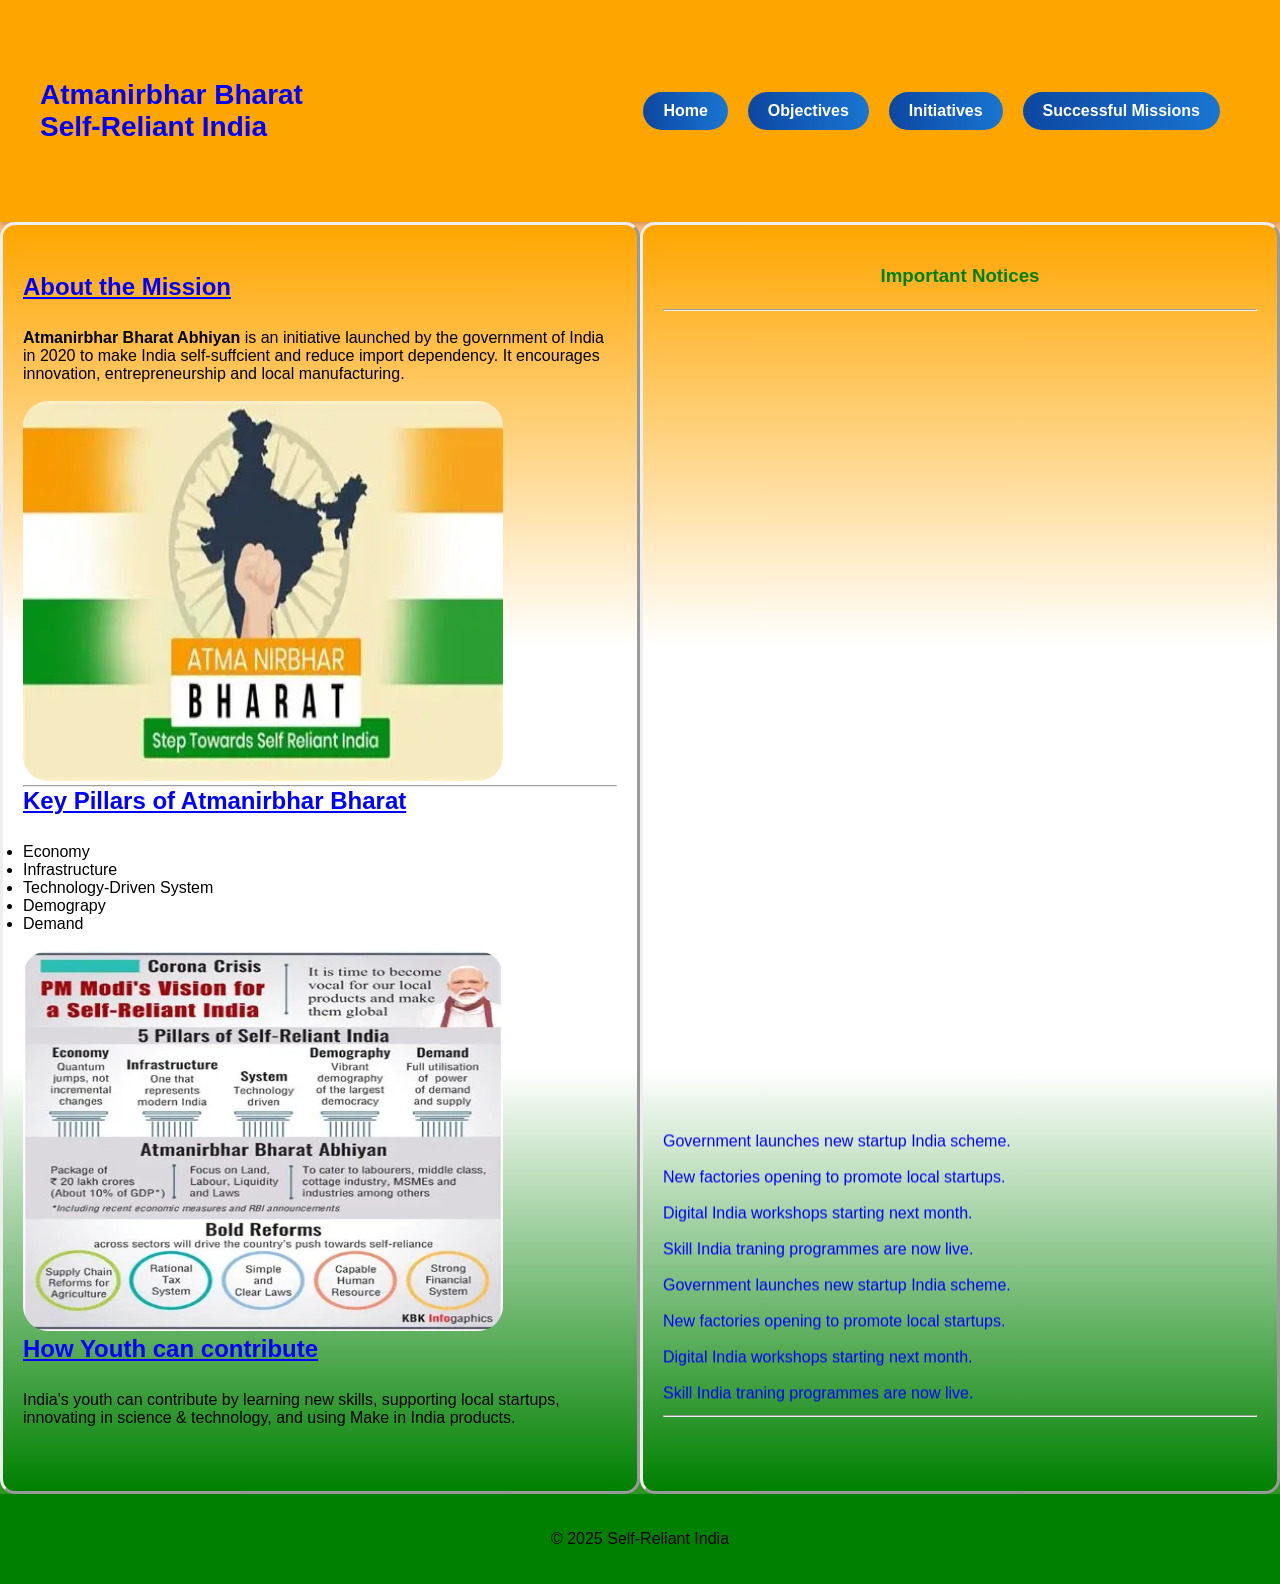
==== atmanirbhar.html @ 153e64c8 "Rename index.html to atmanirbhar.html" ====
<!doctype html>
<html>
<head>
 <title>Atmanirbhar Bharat</title>
 <link rel="stylesheet" href="style.css">
</head>
<body>

<header>
 <h1><br><br>
 Atmanirbhar Bharat<br>Self-Reliant India<br><br><br></h1>
<nav> 
 <br><br><a href="index.html" class="button">Home</a>
 <a href="objectives.html" class="button">Objectives</a>
 <a href="initiatives.html" class="button">Initiatives</a>
 <a href="missions.html" class="button">Successful Missions</a><br><br><br>
</nav>
</header>

<main>
<section>
 <h2><br>About the Mission<br><br></h2>
  <p><strong>Atmanirbhar Bharat Abhiyan </strong> is an initiative launched by the government of India in 2020 to make India self-suffcient and reduce import dependency. It encourages innovation, entrepreneurship and local manufacturing.<br><br></p>
   <img src="ATMANIRBHAR BHARAT.png" alt="AB" height="380" width="480"><hr>
  <h2>Key Pillars of Atmanirbhar Bharat<br><br></h2>
   <ul>
    <li>Economy</li>
    <li>Infrastructure</li>
    <li>Technology-Driven System</li>
    <li>Demograpy</li>
    <li>Demand<br><br></li>
   </ul>
  <img src="KPAB.png" alt="KPAB" height="380" width="480">
 <h2>How Youth can contribute<br><br></h2>
  <p>India's youth can contribute by learning new skills, supporting local startups, innovating in science & technology, and using Make in India products.<br><br></p>
</section>

<section>
 <aside class="notice">
  <h3>Important Notices<br><br></h3><hr>
   <marquee direction="up" scrollamount="20" height="1100" width="450">
    <ul>
     <li>Government launches new startup India scheme.</li><br>
     <li>New factories opening to promote local startups.</li><br>
     <li>Digital India workshops starting next month.</li><br>
     <li>Skill India traning programmes are now live.</li><br>
     <li>Government launches new startup India scheme.</li><br>
     <li>New factories opening to promote local startups.</li><br>
     <li>Digital India workshops starting next month.</li><br>
     <li>Skill India traning programmes are now live.</li><br>
     <li>Government launches new startup India scheme.</li><br>
     <li>New factories opening to promote local startups.</li><br>
     <li>Digital India workshops starting next month.</li><br>
     <li>Skill India traning programmes are now live.</li><br>
     <li>Government launches new startup India scheme.</li><br>
     <li>New factories opening to promote local startups.</li><br>
     <li>Digital India workshops starting next month.</li><br>
     <li>Skill India traning programmes are now live.</li><br>
     <li>Government launches new startup India scheme.</li><br>
     <li>New factories opening to promote local startups.</li><br>
     <li>Digital India workshops starting next month.</li><br>
     <li>Skill India traning programmes are now live.</li><br>
    </ul>
   </marquee><hr><br><br><br>
  </aside>
</section>
</main>

<footer>
 <br><br>&copy; 2025 Self-Reliant India<br><br><br>
</footer>

</body>
</html>
---- style.css ----
*{
margin: 0;
padding: 0;
}

section{
background: linear-gradient(to bottom, orange, white, white, green);
border-style: outset;
border-radius: 15px;
}

footer{
background-color: green;
text-align: center;
}

header{
display: flex;
justify-content: space-between;
align-items: center;
background-color: orange;
color: blue;
padding: 15px 40px;
box-shadow: 0 2px 5px rgba(0, 0, 0, 0.2);
}

img{
border-radius: 25px;
}

nav{
background: orange;
text-align: center;
font-weight: bold;
display: flex;
align-items: center;
gap: 20px;
}

nav a{
text-decoration: none;
color: blue;
font-size: 18px;
padding: 10px 18px;
border-radius: 8px;
transition: 0.3s ease;
}

nav a:hover{
color: red;
}

h2{
color: blue;
text-decoration: underline;
}

h3{
color: green;
text-align: center;
}

aside{
margin-top: 20px;
}


.notice{
color: blue;
}

section{
flex: 1;
padding: 20px;
box-sizing: border-box;
}

main{
display: flex;
flex-wrap: wrap;
}

.button{
background: linear-gradient(90deg, #0d47a1, #1976d2);
color: white;
border: none;
padding: 10px 20px;
border-radius: 25px;
font-size: 16px;
font-family: Arial, sans-serif;
cursor: pointer;
transition: transform 0.2s, box-shadow 0.2s;
text-decoration: none;
display: inline-block;
}

.button:hover{
transform: translateY(-3px);
box-shadow: 0 5px 15px rgba(0, 0, 0, 0.2);
color: cyan;
}

body{
animation: fadeIn 1.5s ease-in-out;
background: linear-gradient(to bottom, #FF9933, white, #138808);
margin: 0;
font-family: 'Segoe UI', sans-serif;
}

@keyframes fadeIn {
from { opacity: 0; }
to { opacity: 1; }
}

@keyframes textFadeIn {
from { opacity: 0; transform: translateY(10px); }
to { opacity: 1; transform: translateY(0); }
}

h1, h2, h3, p, a, ul, li, .button{
animation: textFadeIn 2s ease-in-out;
}

h1{
font-size: 28px;
font-weight: bold;
}
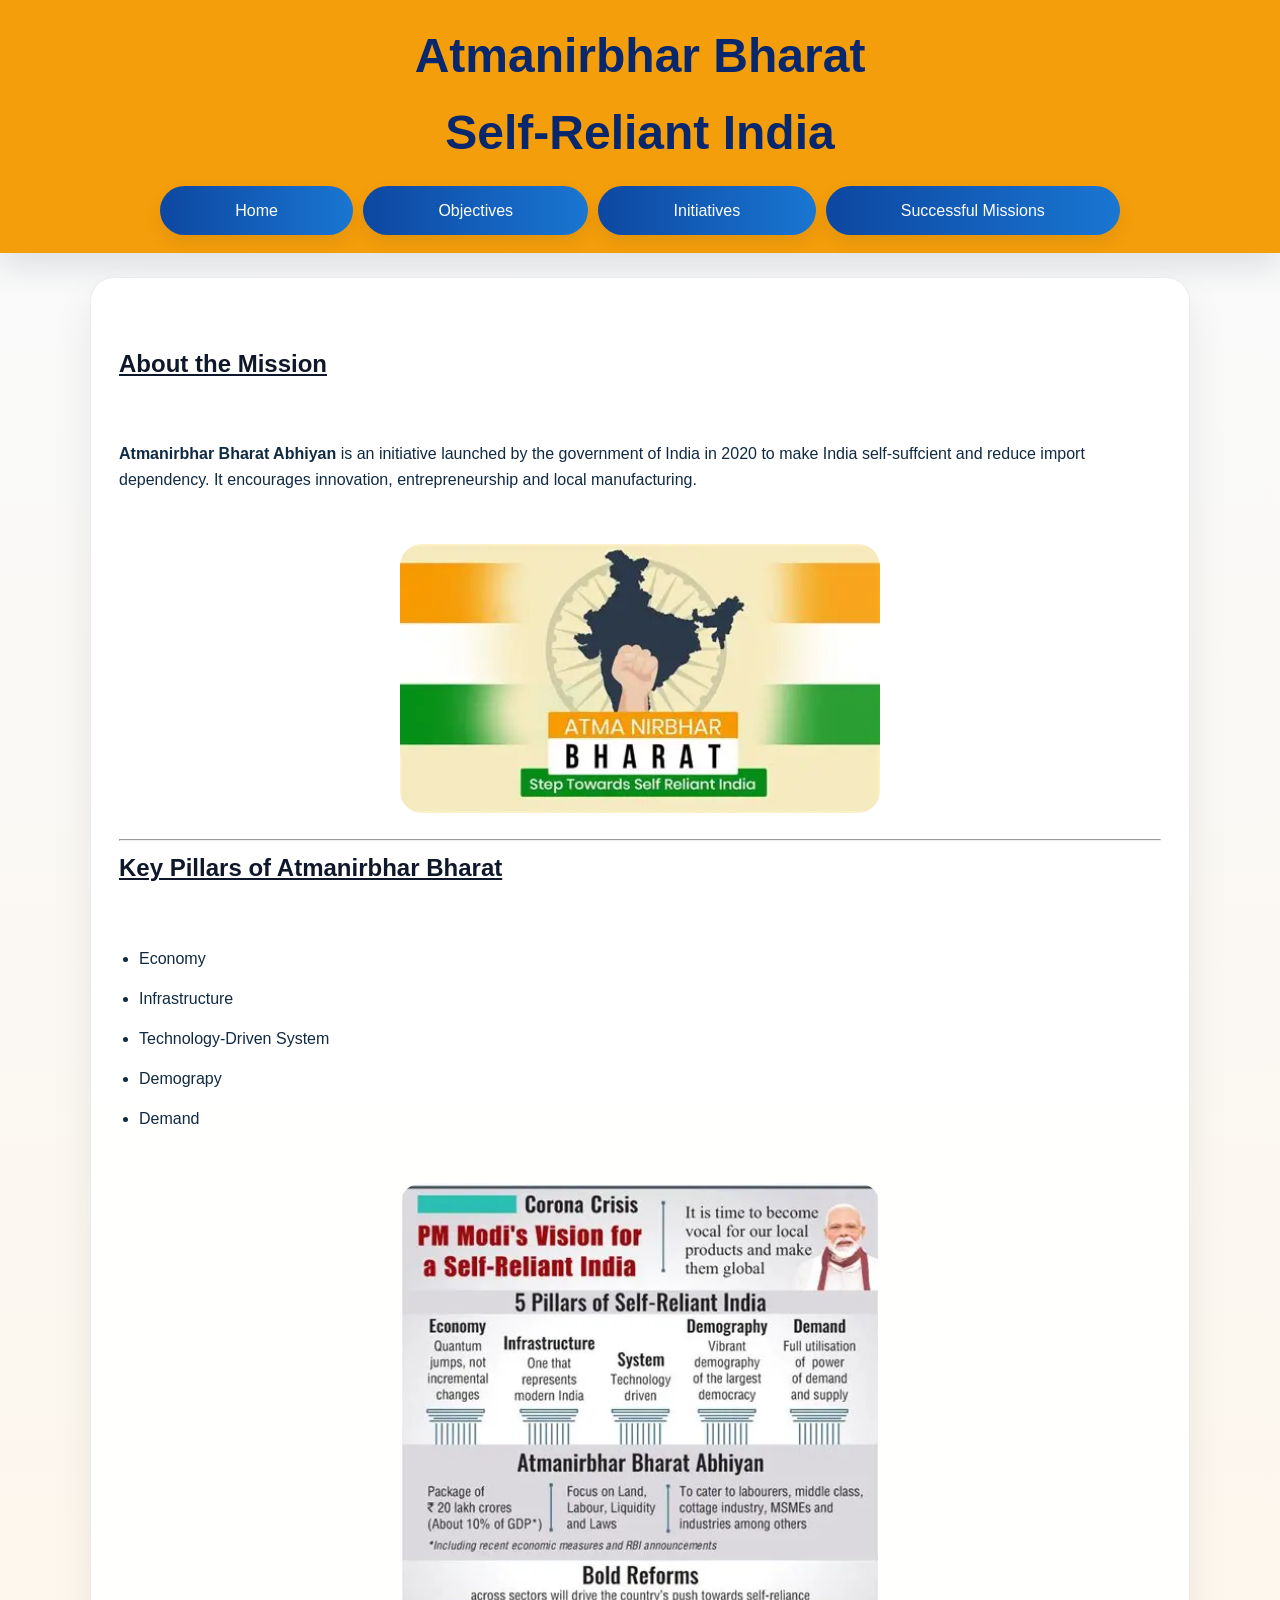
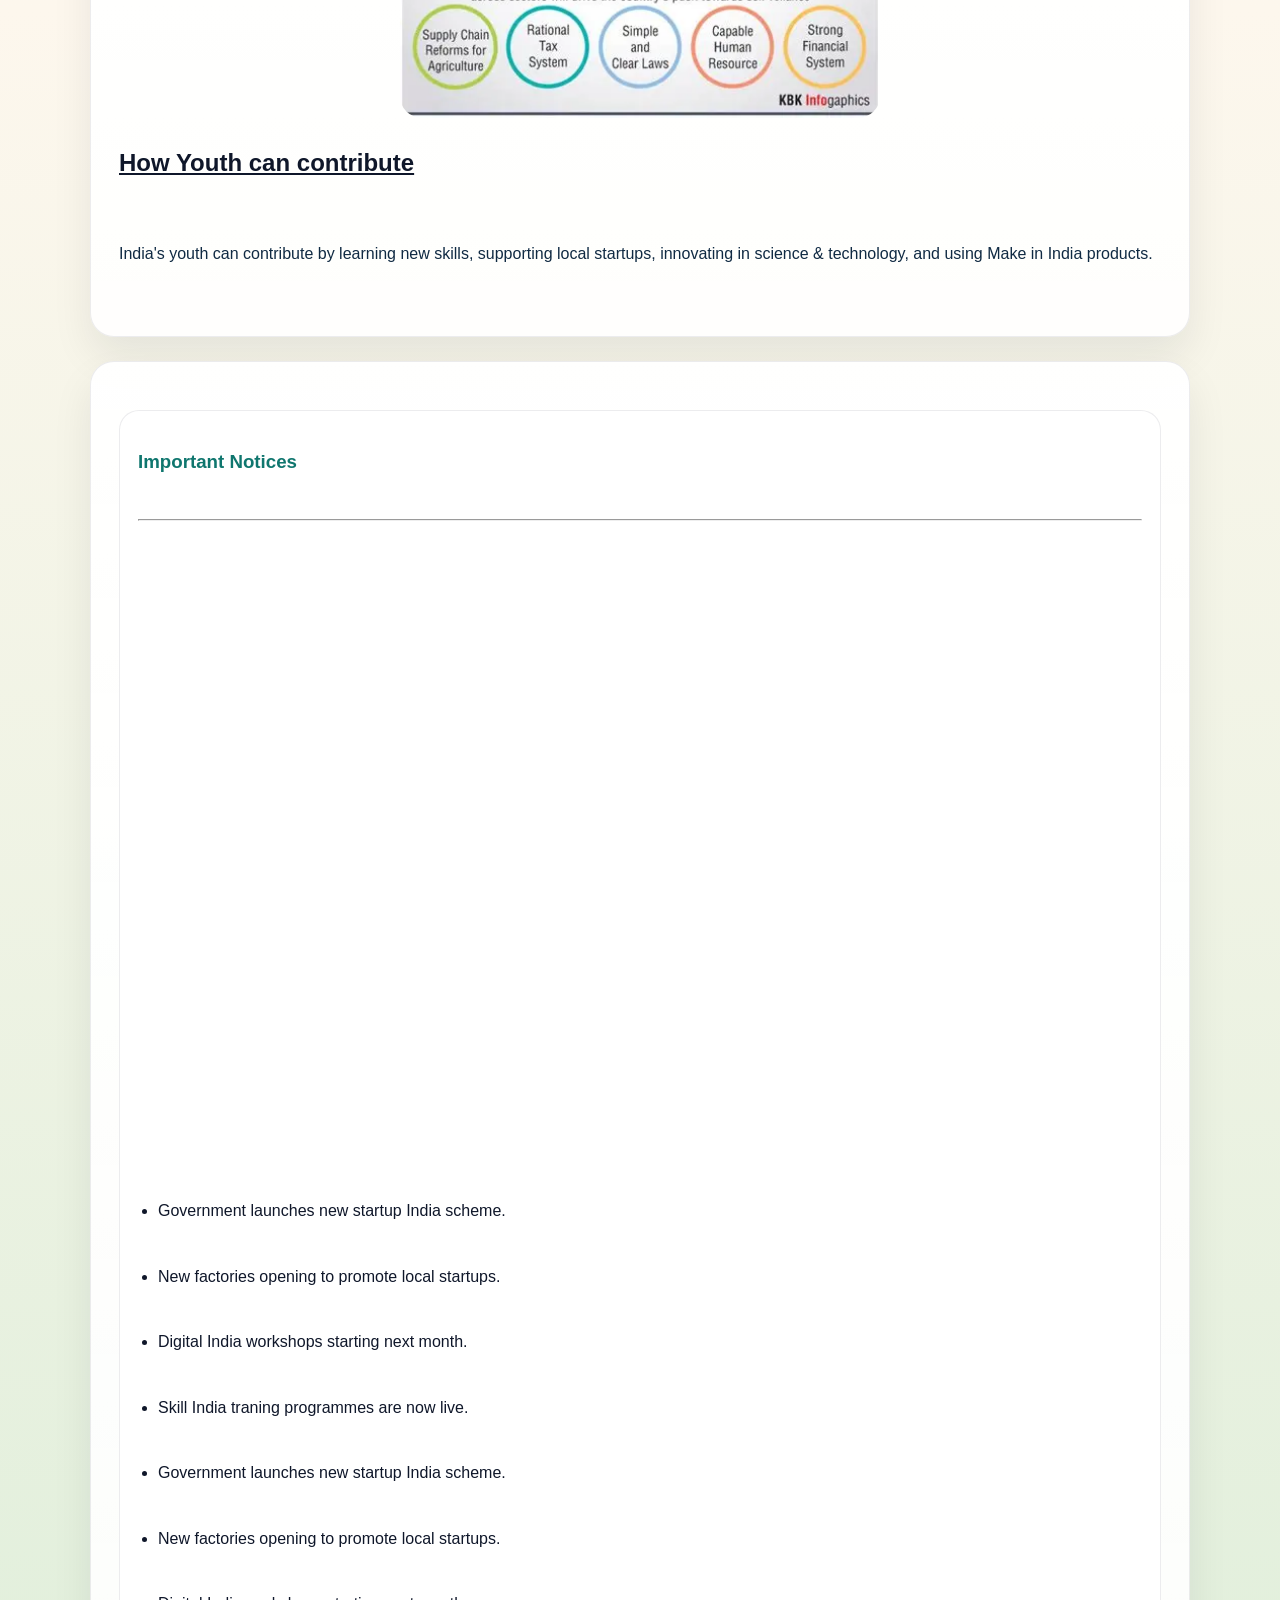
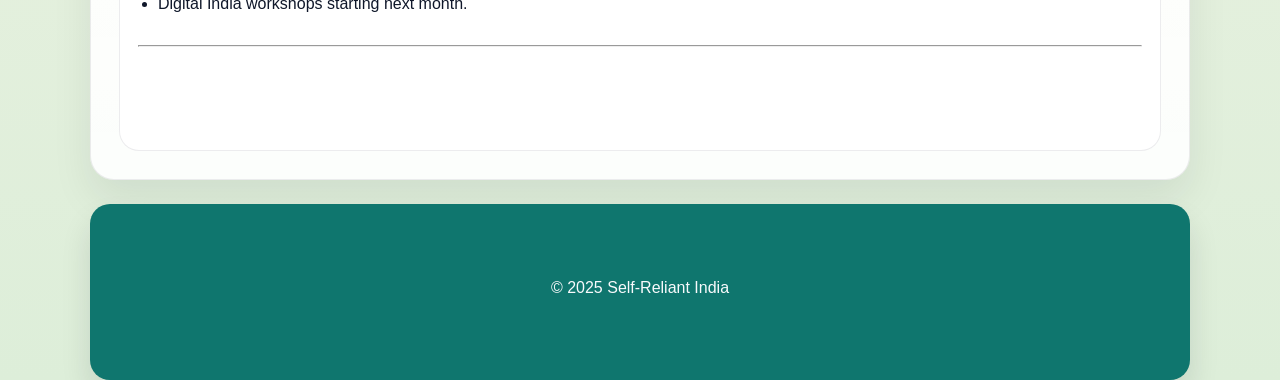
==== commit 53f4fbe2: "Update atmanirbhar.html" ====
--- a/atmanirbhar.html
+++ b/atmanirbhar.html
@@ -7,14 +7,13 @@
 <body>
 
 <header>
- <h1><br><br>
- Atmanirbhar Bharat<br>Self-Reliant India<br><br><br></h1>
-<nav> 
- <br><br><a href="index.html" class="button">Home</a>
- <a href="objectives.html" class="button">Objectives</a>
- <a href="initiatives.html" class="button">Initiatives</a>
- <a href="missions.html" class="button">Successful Missions</a><br><br><br>
-</nav>
+ <h1>Atmanirbhar Bharat<br>Self-Reliant India</h1>
+ <nav>
+  <a href="index.html" class="button">Home</a>
+  <a href="objectives.html" class="button">Objectives</a>
+  <a href="initiatives.html" class="button">Initiatives</a>
+  <a href="missions.html" class="button">Successful Missions</a>
+ </nav>
 </header>
 
 <main>
--- a/style.css
+++ b/style.css
@@ -1,127 +1,235 @@
-*{
-margin: 0;
-padding: 0;
-}
-
-section{
-background: linear-gradient(to bottom, orange, white, white, green);
-border-style: outset;
-border-radius: 15px;
-}
-
-footer{
-background-color: green;
-text-align: center;
-}
-
-header{
-display: flex;
-justify-content: space-between;
-align-items: center;
-background-color: orange;
-color: blue;
-padding: 15px 40px;
-box-shadow: 0 2px 5px rgba(0, 0, 0, 0.2);
-}
-
-img{
-border-radius: 25px;
-}
-
-nav{
-background: orange;
-text-align: center;
-font-weight: bold;
-display: flex;
-align-items: center;
-gap: 20px;
-}
-
-nav a{
-text-decoration: none;
-color: blue;
-font-size: 18px;
-padding: 10px 18px;
-border-radius: 8px;
-transition: 0.3s ease;
-}
-
-nav a:hover{
-color: red;
-}
-
-h2{
-color: blue;
-text-decoration: underline;
-}
-
-h3{
-color: green;
-text-align: center;
-}
-
-aside{
-margin-top: 20px;
-}
-
-
-.notice{
-color: blue;
-}
-
-section{
-flex: 1;
-padding: 20px;
-box-sizing: border-box;
-}
-
-main{
-display: flex;
-flex-wrap: wrap;
-}
-
-.button{
-background: linear-gradient(90deg, #0d47a1, #1976d2);
-color: white;
-border: none;
-padding: 10px 20px;
-border-radius: 25px;
-font-size: 16px;
-font-family: Arial, sans-serif;
-cursor: pointer;
-transition: transform 0.2s, box-shadow 0.2s;
-text-decoration: none;
-display: inline-block;
-}
-
-.button:hover{
-transform: translateY(-3px);
-box-shadow: 0 5px 15px rgba(0, 0, 0, 0.2);
-color: cyan;
-}
-
-body{
-animation: fadeIn 1.5s ease-in-out;
-background: linear-gradient(to bottom, #FF9933, white, #138808);
-margin: 0;
-font-family: 'Segoe UI', sans-serif;
+*, *::before, *::after {
+  box-sizing: border-box;
+}
+
+html {
+  scroll-behavior: smooth;
+  font-family: 'Segoe UI', Tahoma, Geneva, Verdana, sans-serif;
+}
+
+body {
+  margin: 0;
+  min-height: 100vh;
+  background: linear-gradient(to bottom, #f8fafc 0%, #fdf7ed 45%, #ddeed9 100%);
+  color: #102a43;
+  line-height: 1.6;
+  animation: fadeIn 1.2s ease-in-out;
+}
+
+header {
+  display: flex;
+  flex-direction: column;
+  justify-content: center;
+  align-items: center;
+  gap: 14px;
+  background-color: #f59e0b;
+  color: #08276c;
+  padding: 18px 20px;
+  box-shadow: 0 12px 32px rgba(15, 23, 42, 0.12);
+  text-align: center;
+  width: 100%;
+}
+
+header h1 {
+  margin: 0;
+  font-size: clamp(2rem, 4vw, 3rem);
+  text-align: center;
+  width: 100%;
+  max-width: 100%;
+}
+
+nav {
+  display: flex;
+  flex-wrap: wrap;
+  justify-content: center;
+  gap: 10px;
+  width: 100%;
+  max-width: 960px;
+}
+
+nav a {
+  flex: 1 1 auto;
+  min-width: 140px;
+  text-align: center;
+}
+
+nav a {
+  text-decoration: none;
+  color: #08276c;
+  font-size: 0.98rem;
+  padding: 10px 16px;
+  border-radius: 999px;
+  background: rgba(255, 255, 255, 0.92);
+  box-shadow: 0 8px 18px rgba(15, 23, 42, 0.08);
+  transition: transform 0.25s ease, background 0.25s ease, color 0.25s ease;
+}
+
+nav a:hover,
+nav a:focus-visible {
+  background: #ffffff;
+  color: #0f172a;
+  transform: translateY(-1px);
+}
+
+main,
+section,
+footer {
+  width: min(100%, 1100px);
+  margin: 0 auto;
+}
+
+section {
+  background: linear-gradient(180deg, rgba(255, 255, 255, 0.96), rgba(255, 255, 255, 0.9));
+  border: 1px solid rgba(15, 23, 42, 0.08);
+  border-radius: 24px;
+  padding: 28px;
+  box-shadow: 0 20px 40px rgba(15, 23, 42, 0.08);
+  margin-top: 24px;
+  overflow: hidden;
+}
+
+marquee {
+  width: 100%;
+  max-width: 100%;
+}
+
+main {
+  display: block;
+}
+
+img {
+  max-width: 100%;
+  height: auto;
+  display: block;
+  margin: 26px auto;
+  border-radius: 22px;
+}
+
+ul {
+  padding-left: 1.25rem;
+  margin: 1rem 0;
+}
+
+li {
+  margin-bottom: 0.9rem;
+}
+
+p {
+  margin: 1rem 0;
+}
+
+h2 {
+  color: #0f172a;
+  text-decoration: underline;
+  margin-top: 0;
+}
+
+h3 {
+  color: #0f766e;
+  margin-bottom: 0.75rem;
+}
+
+aside {
+  margin-top: 20px;
+  padding: 18px;
+  border-radius: 20px;
+  background: rgba(255, 255, 255, 0.92);
+  border: 1px solid rgba(15, 23, 42, 0.08);
+}
+
+.notice {
+  color: #0f172a;
+}
+
+.button {
+  background: linear-gradient(90deg, #0d47a1, #1976d2);
+  color: white;
+  border: none;
+  padding: 12px 22px;
+  border-radius: 999px;
+  font-size: 1rem;
+  font-family: inherit;
+  cursor: pointer;
+  transition: transform 0.2s ease, box-shadow 0.2s ease;
+  text-decoration: none;
+  display: inline-flex;
+  align-items: center;
+  justify-content: center;
+}
+
+.button:hover {
+  transform: translateY(-3px);
+  box-shadow: 0 14px 24px rgba(15, 23, 42, 0.18);
+}
+
+footer {
+  padding: 20px 24px 28px;
+  background: #0f766e;
+  color: #f8fafc;
+  text-align: center;
+  border-radius: 20px;
+  margin-top: 24px;
+  box-shadow: 0 18px 30px rgba(15, 23, 42, 0.12);
+}
+
+@media (max-width: 900px) {
+  header {
+    padding: 18px 22px;
+  }
+
+  nav {
+    gap: 8px;
+  }
+
+  section {
+    padding: 22px;
+    margin-top: 20px;
+  }
+}
+
+@media (max-width: 640px) {
+  header {
+    justify-content: center;
+    padding: 16px 18px;
+  }
+
+  header h1 {
+    font-size: clamp(1.9rem, 7vw, 2.6rem);
+  }
+
+  nav a {
+    padding: 10px 14px;
+    font-size: 0.95rem;
+  }
+
+  section {
+    margin: 18px 12px;
+    padding: 18px;
+  }
+}
+
+@media (max-width: 480px) {
+  header,
+  nav {
+    width: 100%;
+  }
+
+  nav {
+    justify-content: center;
+  }
+
+  .button {
+    width: 100%;
+    text-align: center;
+    padding: 12px 0;
+  }
+
+  section {
+    padding: 16px;
+  }
 }
 
 @keyframes fadeIn {
-from { opacity: 0; }
-to { opacity: 1; }
-}
-
-@keyframes textFadeIn {
-from { opacity: 0; transform: translateY(10px); }
-to { opacity: 1; transform: translateY(0); }
-}
-
-h1, h2, h3, p, a, ul, li, .button{
-animation: textFadeIn 2s ease-in-out;
-}
-
-h1{
-font-size: 28px;
-font-weight: bold;
-}+  from { opacity: 0; }
+  to { opacity: 1; }
+}
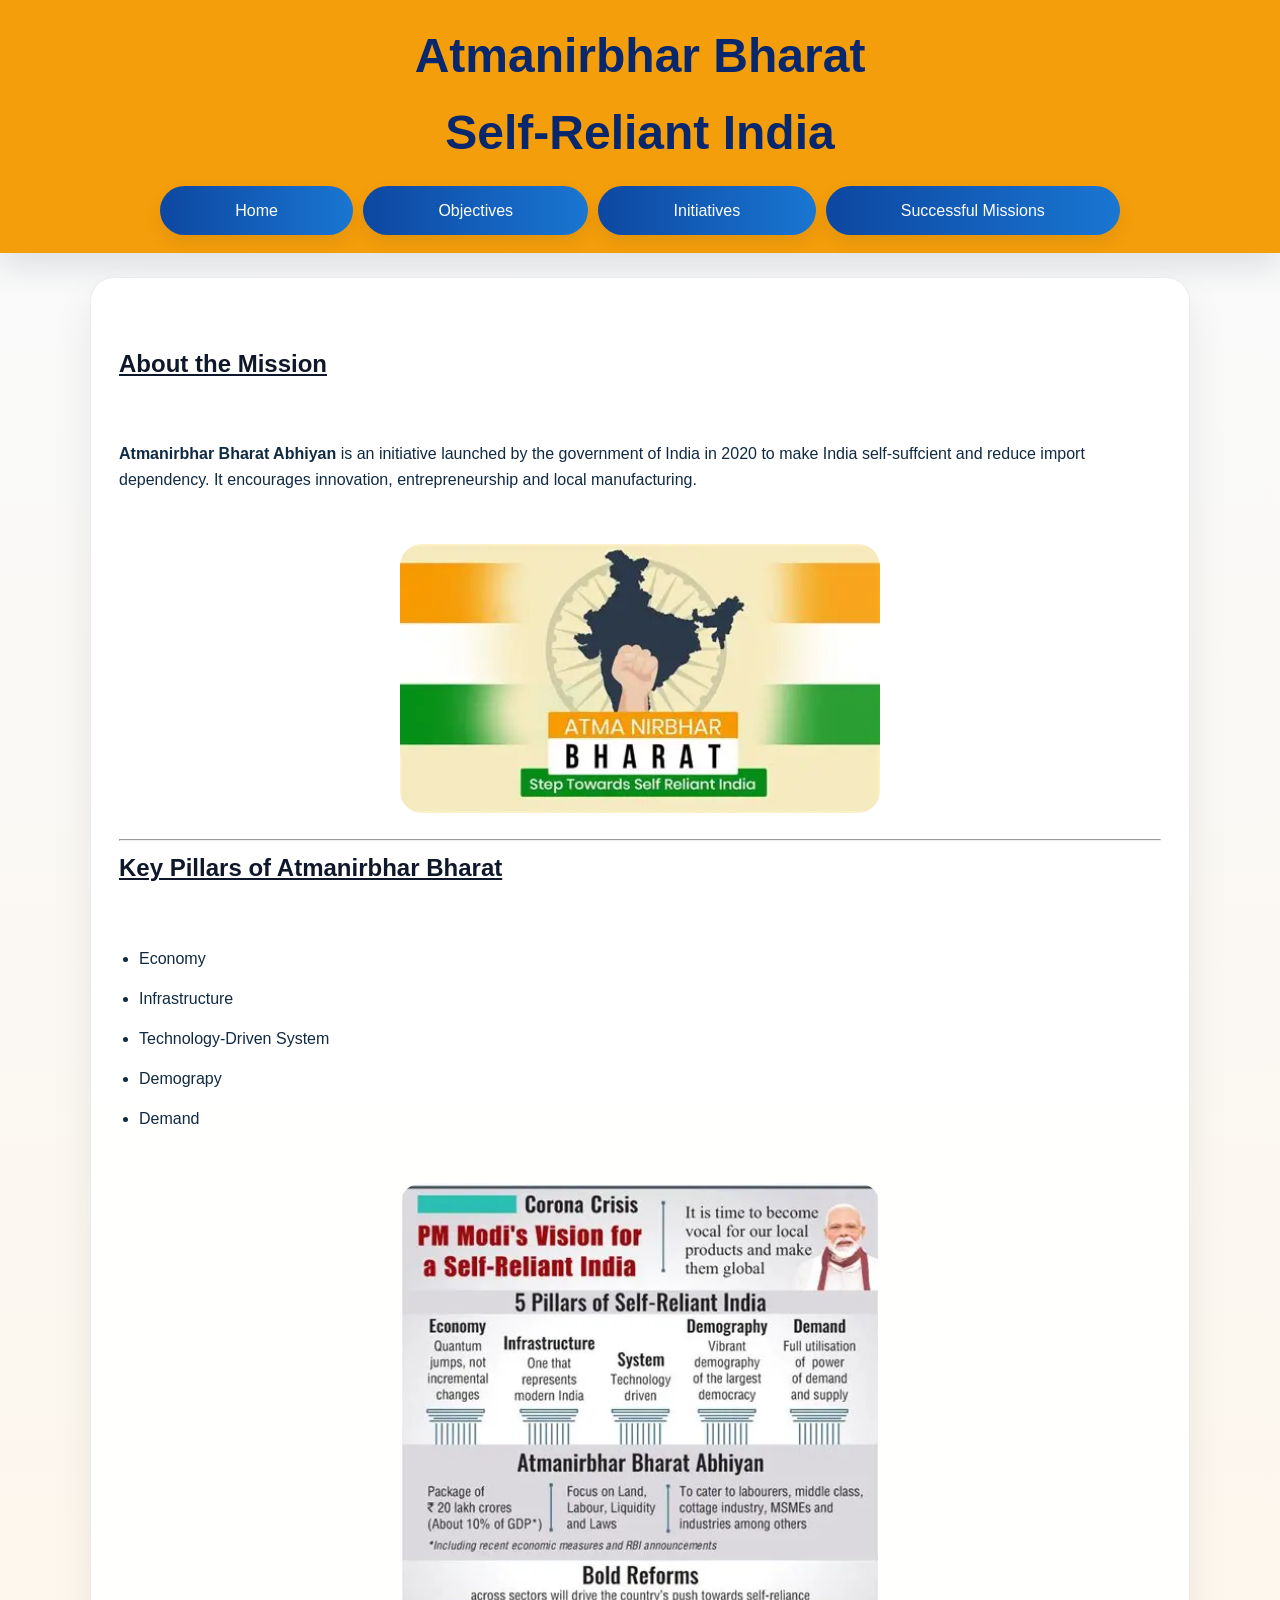
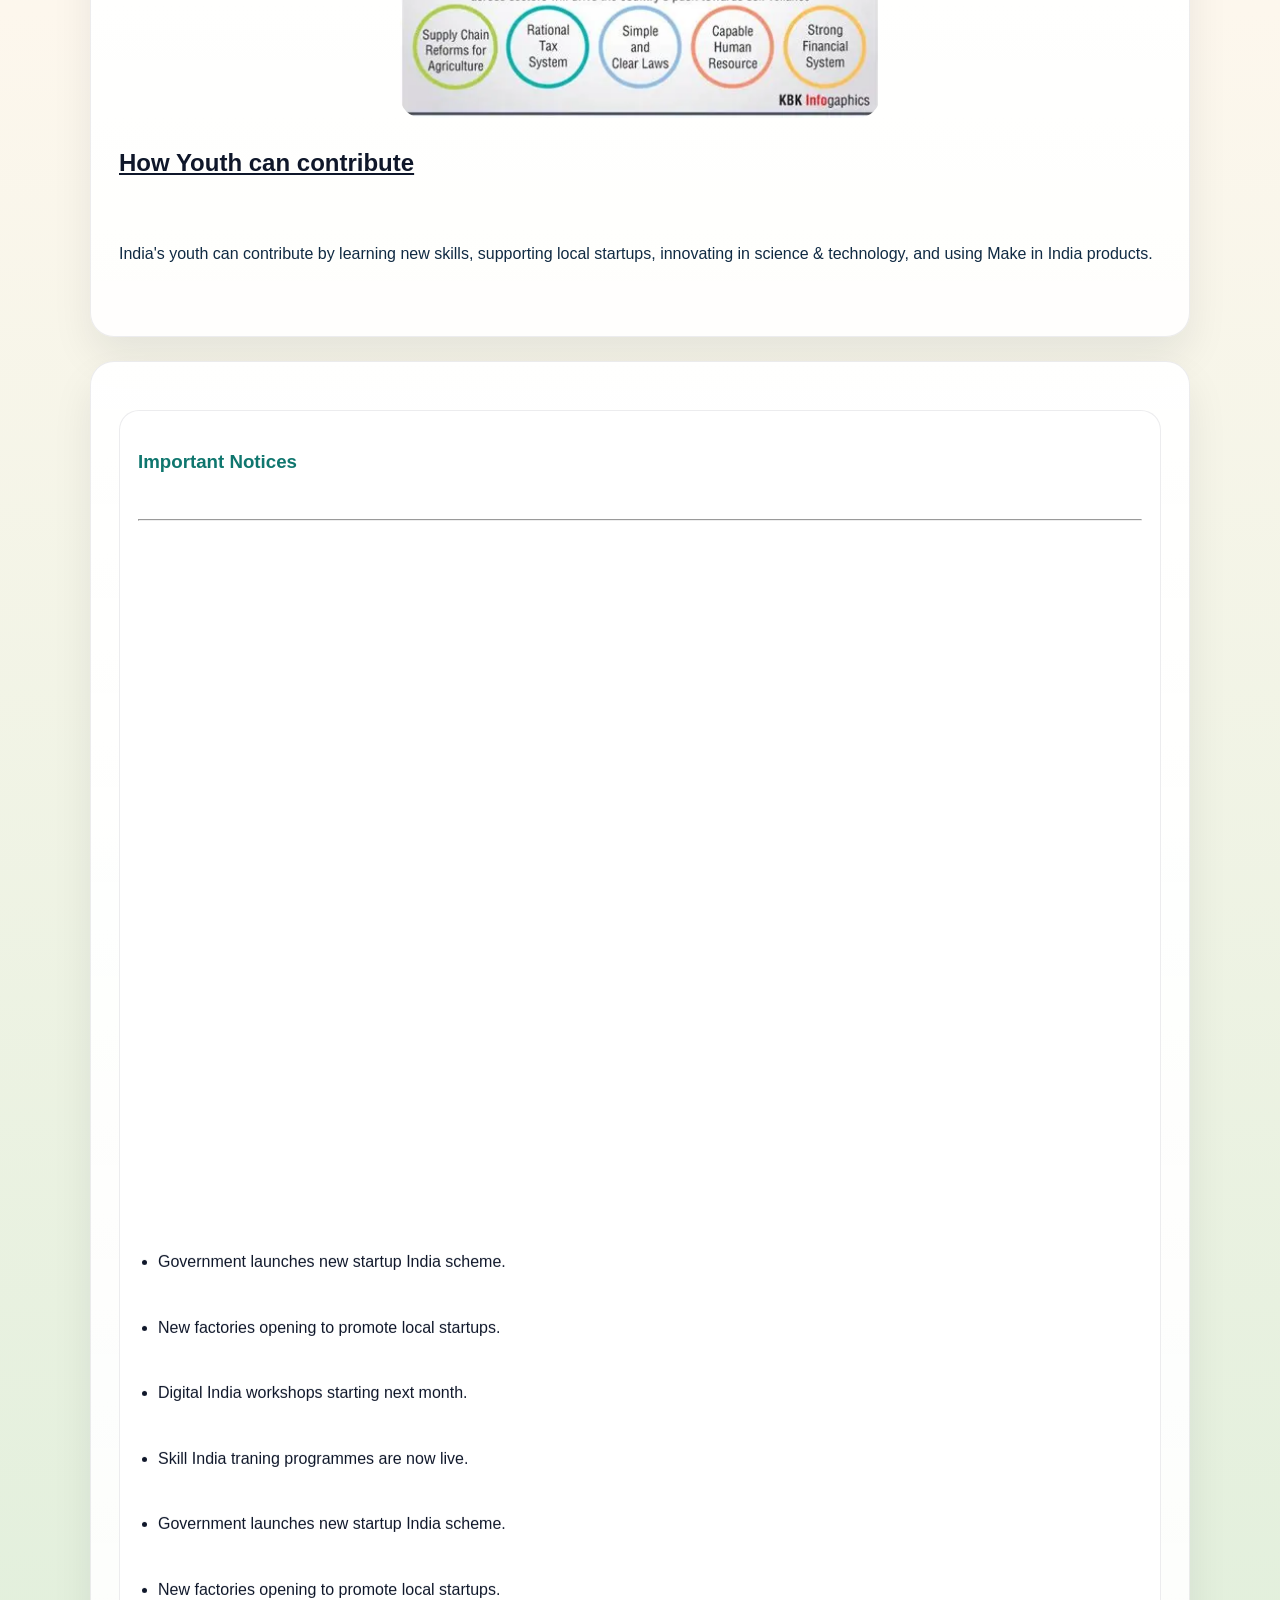
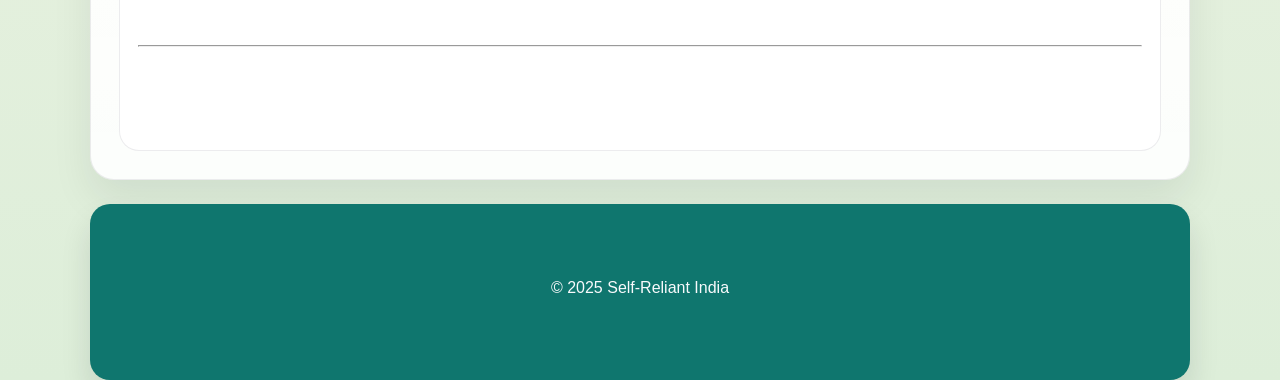
==== commit 26dd78b9: "Update atmanirbhar.html" ====
--- a/atmanirbhar.html
+++ b/atmanirbhar.html
@@ -9,7 +9,7 @@
 <header>
  <h1>Atmanirbhar Bharat<br>Self-Reliant India</h1>
  <nav>
-  <a href="index.html" class="button">Home</a>
+  <a href="atmanirbhar.html" class="button">Home</a>
   <a href="objectives.html" class="button">Objectives</a>
   <a href="initiatives.html" class="button">Initiatives</a>
   <a href="missions.html" class="button">Successful Missions</a>
